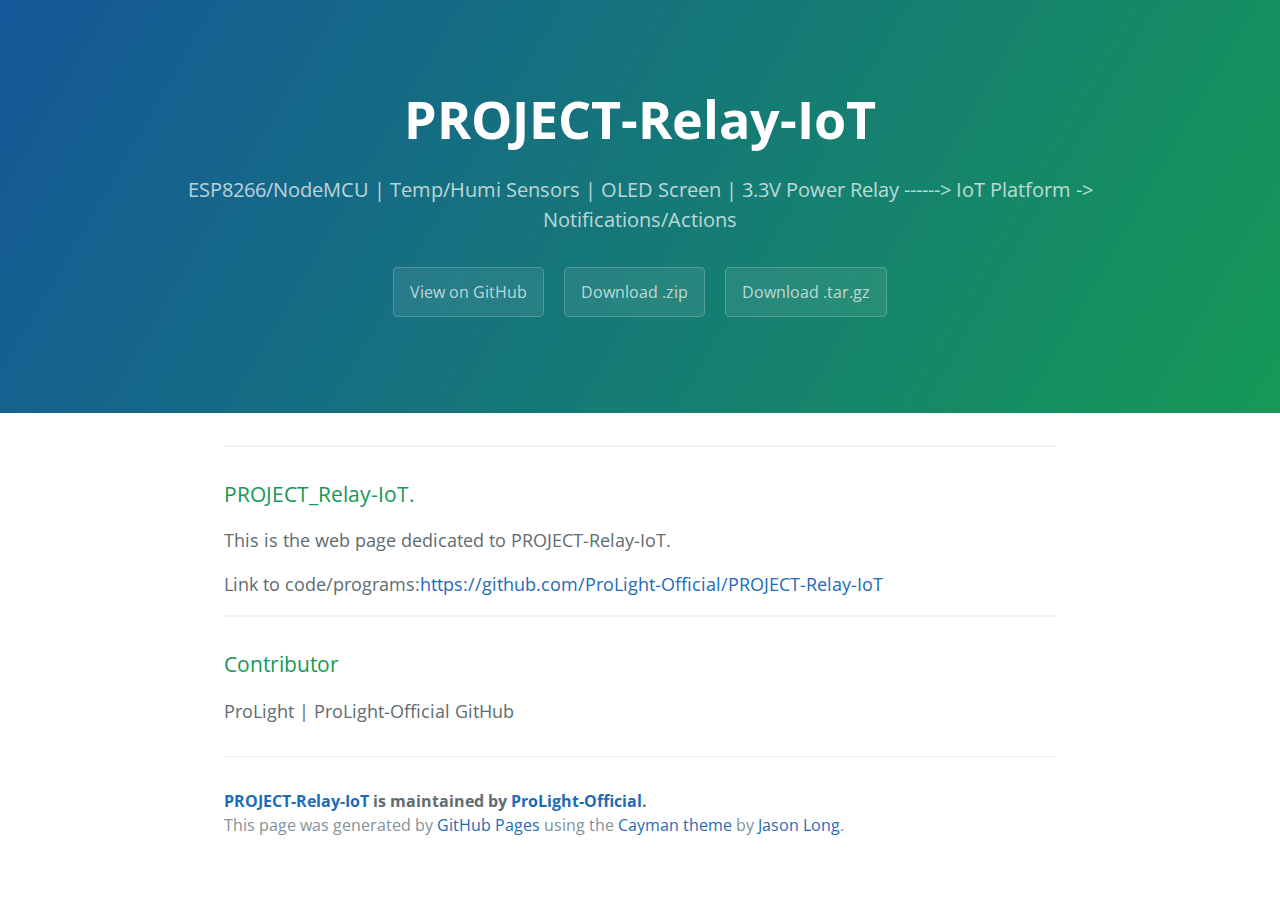
==== index.html @ 40a899c3 "Create gh-pages branch via GitHub" ====
<!DOCTYPE html>
<html lang="en-us">
  <head>
    <meta charset="UTF-8">
    <title>PROJECT-Relay-IoT by ProLight-Official</title>
    <meta name="viewport" content="width=device-width, initial-scale=1">
    <link rel="stylesheet" type="text/css" href="stylesheets/normalize.css" media="screen">
    <link href='https://fonts.googleapis.com/css?family=Open+Sans:400,700' rel='stylesheet' type='text/css'>
    <link rel="stylesheet" type="text/css" href="stylesheets/stylesheet.css" media="screen">
    <link rel="stylesheet" type="text/css" href="stylesheets/github-light.css" media="screen">
  </head>
  <body>
    <section class="page-header">
      <h1 class="project-name">PROJECT-Relay-IoT</h1>
      <h2 class="project-tagline">ESP8266/NodeMCU | Temp/Humi Sensors | OLED Screen | 3.3V Power Relay ------&gt; IoT Platform -&gt; Notifications/Actions</h2>
      <a href="https://github.com/ProLight-Official/PROJECT-Relay-IoT" class="btn">View on GitHub</a>
      <a href="https://github.com/ProLight-Official/PROJECT-Relay-IoT/zipball/master" class="btn">Download .zip</a>
      <a href="https://github.com/ProLight-Official/PROJECT-Relay-IoT/tarball/master" class="btn">Download .tar.gz</a>
    </section>

    <section class="main-content">
      <hr>

<h3>
<a id="project_relay-iot" class="anchor" href="#project_relay-iot" aria-hidden="true"><span aria-hidden="true" class="octicon octicon-link"></span></a>PROJECT_Relay-IoT.</h3>

<p>This is the web page dedicated to PROJECT-Relay-IoT. </p>

<p>Link to code/programs:<a href="https://github.com/ProLight-Official/PROJECT-Relay-IoT">https://github.com/ProLight-Official/PROJECT-Relay-IoT</a></p>

<hr>

<h3>
<a id="contributor" class="anchor" href="#contributor" aria-hidden="true"><span aria-hidden="true" class="octicon octicon-link"></span></a>Contributor</h3>

<p>ProLight | ProLight-Official 
GitHub</p>

      <footer class="site-footer">
        <span class="site-footer-owner"><a href="https://github.com/ProLight-Official/PROJECT-Relay-IoT">PROJECT-Relay-IoT</a> is maintained by <a href="https://github.com/ProLight-Official">ProLight-Official</a>.</span>

        <span class="site-footer-credits">This page was generated by <a href="https://pages.github.com">GitHub Pages</a> using the <a href="https://github.com/jasonlong/cayman-theme">Cayman theme</a> by <a href="https://twitter.com/jasonlong">Jason Long</a>.</span>
      </footer>

    </section>

  
  </body>
</html>
---- stylesheets/stylesheet.css ----
* {
  box-sizing: border-box; }

body {
  padding: 0;
  margin: 0;
  font-family: "Open Sans", "Helvetica Neue", Helvetica, Arial, sans-serif;
  font-size: 16px;
  line-height: 1.5;
  color: #606c71; }

a {
  color: #1e6bb8;
  text-decoration: none; }
  a:hover {
    text-decoration: underline; }

.btn {
  display: inline-block;
  margin-bottom: 1rem;
  color: rgba(255, 255, 255, 0.7);
  background-color: rgba(255, 255, 255, 0.08);
  border-color: rgba(255, 255, 255, 0.2);
  border-style: solid;
  border-width: 1px;
  border-radius: 0.3rem;
  transition: color 0.2s, background-color 0.2s, border-color 0.2s; }
  .btn + .btn {
    margin-left: 1rem; }

.btn:hover {
  color: rgba(255, 255, 255, 0.8);
  text-decoration: none;
  background-color: rgba(255, 255, 255, 0.2);
  border-color: rgba(255, 255, 255, 0.3); }

@media screen and (min-width: 64em) {
  .btn {
    padding: 0.75rem 1rem; } }

@media screen and (min-width: 42em) and (max-width: 64em) {
  .btn {
    padding: 0.6rem 0.9rem;
    font-size: 0.9rem; } }

@media screen and (max-width: 42em) {
  .btn {
    display: block;
    width: 100%;
    padding: 0.75rem;
    font-size: 0.9rem; }
    .btn + .btn {
      margin-top: 1rem;
      margin-left: 0; } }

.page-header {
  color: #fff;
  text-align: center;
  background-color: #159957;
  background-image: linear-gradient(120deg, #155799, #159957); }

@media screen and (min-width: 64em) {
  .page-header {
    padding: 5rem 6rem; } }

@media screen and (min-width: 42em) and (max-width: 64em) {
  .page-header {
    padding: 3rem 4rem; } }

@media screen and (max-width: 42em) {
  .page-header {
    padding: 2rem 1rem; } }

.project-name {
  margin-top: 0;
  margin-bottom: 0.1rem; }

@media screen and (min-width: 64em) {
  .project-name {
    font-size: 3.25rem; } }

@media screen and (min-width: 42em) and (max-width: 64em) {
  .project-name {
    font-size: 2.25rem; } }

@media screen and (max-width: 42em) {
  .project-name {
    font-size: 1.75rem; } }

.project-tagline {
  margin-bottom: 2rem;
  font-weight: normal;
  opacity: 0.7; }

@media screen and (min-width: 64em) {
  .project-tagline {
    font-size: 1.25rem; } }

@media screen and (min-width: 42em) and (max-width: 64em) {
  .project-tagline {
    font-size: 1.15rem; } }

@media screen and (max-width: 42em) {
  .project-tagline {
    font-size: 1rem; } }

.main-content :first-child {
  margin-top: 0; }
.main-content img {
  max-width: 100%; }
.main-content h1, .main-content h2, .main-content h3, .main-content h4, .main-content h5, .main-content h6 {
  margin-top: 2rem;
  margin-bottom: 1rem;
  font-weight: normal;
  color: #159957; }
.main-content p {
  margin-bottom: 1em; }
.main-content code {
  padding: 2px 4px;
  font-family: Consolas, "Liberation Mono", Menlo, Courier, monospace;
  font-size: 0.9rem;
  color: #383e41;
  background-color: #f3f6fa;
  border-radius: 0.3rem; }
.main-content pre {
  padding: 0.8rem;
  margin-top: 0;
  margin-bottom: 1rem;
  font: 1rem Consolas, "Liberation Mono", Menlo, Courier, monospace;
  color: #567482;
  word-wrap: normal;
  background-color: #f3f6fa;
  border: solid 1px #dce6f0;
  border-radius: 0.3rem; }
  .main-content pre > code {
    padding: 0;
    margin: 0;
    font-size: 0.9rem;
    color: #567482;
    word-break: normal;
    white-space: pre;
    background: transparent;
    border: 0; }
.main-content .highlight {
  margin-bottom: 1rem; }
  .main-content .highlight pre {
    margin-bottom: 0;
    word-break: normal; }
.main-content .highlight pre, .main-content pre {
  padding: 0.8rem;
  overflow: auto;
  font-size: 0.9rem;
  line-height: 1.45;
  border-radius: 0.3rem; }
.main-content pre code, .main-content pre tt {
  display: inline;
  max-width: initial;
  padding: 0;
  margin: 0;
  overflow: initial;
  line-height: inherit;
  word-wrap: normal;
  background-color: transparent;
  border: 0; }
  .main-content pre code:before, .main-content pre code:after, .main-content pre tt:before, .main-content pre tt:after {
    content: normal; }
.main-content ul, .main-content ol {
  margin-top: 0; }
.main-content blockquote {
  padding: 0 1rem;
  margin-left: 0;
  color: #819198;
  border-left: 0.3rem solid #dce6f0; }
  .main-content blockquote > :first-child {
    margin-top: 0; }
  .main-content blockquote > :last-child {
    margin-bottom: 0; }
.main-content table {
  display: block;
  width: 100%;
  overflow: auto;
  word-break: normal;
  word-break: keep-all; }
  .main-content table th {
    font-weight: bold; }
  .main-content table th, .main-content table td {
    padding: 0.5rem 1rem;
    border: 1px solid #e9ebec; }
.main-content dl {
  padding: 0; }
  .main-content dl dt {
    padding: 0;
    margin-top: 1rem;
    font-size: 1rem;
    font-weight: bold; }
  .main-content dl dd {
    padding: 0;
    margin-bottom: 1rem; }
.main-content hr {
  height: 2px;
  padding: 0;
  margin: 1rem 0;
  background-color: #eff0f1;
  border: 0; }

@media screen and (min-width: 64em) {
  .main-content {
    max-width: 64rem;
    padding: 2rem 6rem;
    margin: 0 auto;
    font-size: 1.1rem; } }

@media screen and (min-width: 42em) and (max-width: 64em) {
  .main-content {
    padding: 2rem 4rem;
    font-size: 1.1rem; } }

@media screen and (max-width: 42em) {
  .main-content {
    padding: 2rem 1rem;
    font-size: 1rem; } }

.site-footer {
  padding-top: 2rem;
  margin-top: 2rem;
  border-top: solid 1px #eff0f1; }

.site-footer-owner {
  display: block;
  font-weight: bold; }

.site-footer-credits {
  color: #819198; }

@media screen and (min-width: 64em) {
  .site-footer {
    font-size: 1rem; } }

@media screen and (min-width: 42em) and (max-width: 64em) {
  .site-footer {
    font-size: 1rem; } }

@media screen and (max-width: 42em) {
  .site-footer {
    font-size: 0.9rem; } }
---- stylesheets/github-light.css ----
/*
The MIT License (MIT)

Copyright (c) 2016 GitHub, Inc.

Permission is hereby granted, free of charge, to any person obtaining a copy
of this software and associated documentation files (the "Software"), to deal
in the Software without restriction, including without limitation the rights
to use, copy, modify, merge, publish, distribute, sublicense, and/or sell
copies of the Software, and to permit persons to whom the Software is
furnished to do so, subject to the following conditions:

The above copyright notice and this permission notice shall be included in all
copies or substantial portions of the Software.

THE SOFTWARE IS PROVIDED "AS IS", WITHOUT WARRANTY OF ANY KIND, EXPRESS OR
IMPLIED, INCLUDING BUT NOT LIMITED TO THE WARRANTIES OF MERCHANTABILITY,
FITNESS FOR A PARTICULAR PURPOSE AND NONINFRINGEMENT. IN NO EVENT SHALL THE
AUTHORS OR COPYRIGHT HOLDERS BE LIABLE FOR ANY CLAIM, DAMAGES OR OTHER
LIABILITY, WHETHER IN AN ACTION OF CONTRACT, TORT OR OTHERWISE, ARISING FROM,
OUT OF OR IN CONNECTION WITH THE SOFTWARE OR THE USE OR OTHER DEALINGS IN THE
SOFTWARE.

*/

.pl-c /* comment */ {
  color: #969896;
}

.pl-c1 /* constant, variable.other.constant, support, meta.property-name, support.constant, support.variable, meta.module-reference, markup.raw, meta.diff.header */,
.pl-s .pl-v /* string variable */ {
  color: #0086b3;
}

.pl-e /* entity */,
.pl-en /* entity.name */ {
  color: #795da3;
}

.pl-smi /* variable.parameter.function, storage.modifier.package, storage.modifier.import, storage.type.java, variable.other */,
.pl-s .pl-s1 /* string source */ {
  color: #333;
}

.pl-ent /* entity.name.tag */ {
  color: #63a35c;
}

.pl-k /* keyword, storage, storage.type */ {
  color: #a71d5d;
}

.pl-s /* string */,
.pl-pds /* punctuation.definition.string, string.regexp.character-class */,
.pl-s .pl-pse .pl-s1 /* string punctuation.section.embedded source */,
.pl-sr /* string.regexp */,
.pl-sr .pl-cce /* string.regexp constant.character.escape */,
.pl-sr .pl-sre /* string.regexp source.ruby.embedded */,
.pl-sr .pl-sra /* string.regexp string.regexp.arbitrary-repitition */ {
  color: #183691;
}

.pl-v /* variable */ {
  color: #ed6a43;
}

.pl-id /* invalid.deprecated */ {
  color: #b52a1d;
}

.pl-ii /* invalid.illegal */ {
  color: #f8f8f8;
  background-color: #b52a1d;
}

.pl-sr .pl-cce /* string.regexp constant.character.escape */ {
  font-weight: bold;
  color: #63a35c;
}

.pl-ml /* markup.list */ {
  color: #693a17;
}

.pl-mh /* markup.heading */,
.pl-mh .pl-en /* markup.heading entity.name */,
.pl-ms /* meta.separator */ {
  font-weight: bold;
  color: #1d3e81;
}

.pl-mq /* markup.quote */ {
  color: #008080;
}

.pl-mi /* markup.italic */ {
  font-style: italic;
  color: #333;
}

.pl-mb /* markup.bold */ {
  font-weight: bold;
  color: #333;
}

.pl-md /* markup.deleted, meta.diff.header.from-file */ {
  color: #bd2c00;
  background-color: #ffecec;
}

.pl-mi1 /* markup.inserted, meta.diff.header.to-file */ {
  color: #55a532;
  background-color: #eaffea;
}

.pl-mdr /* meta.diff.range */ {
  font-weight: bold;
  color: #795da3;
}

.pl-mo /* meta.output */ {
  color: #1d3e81;
}
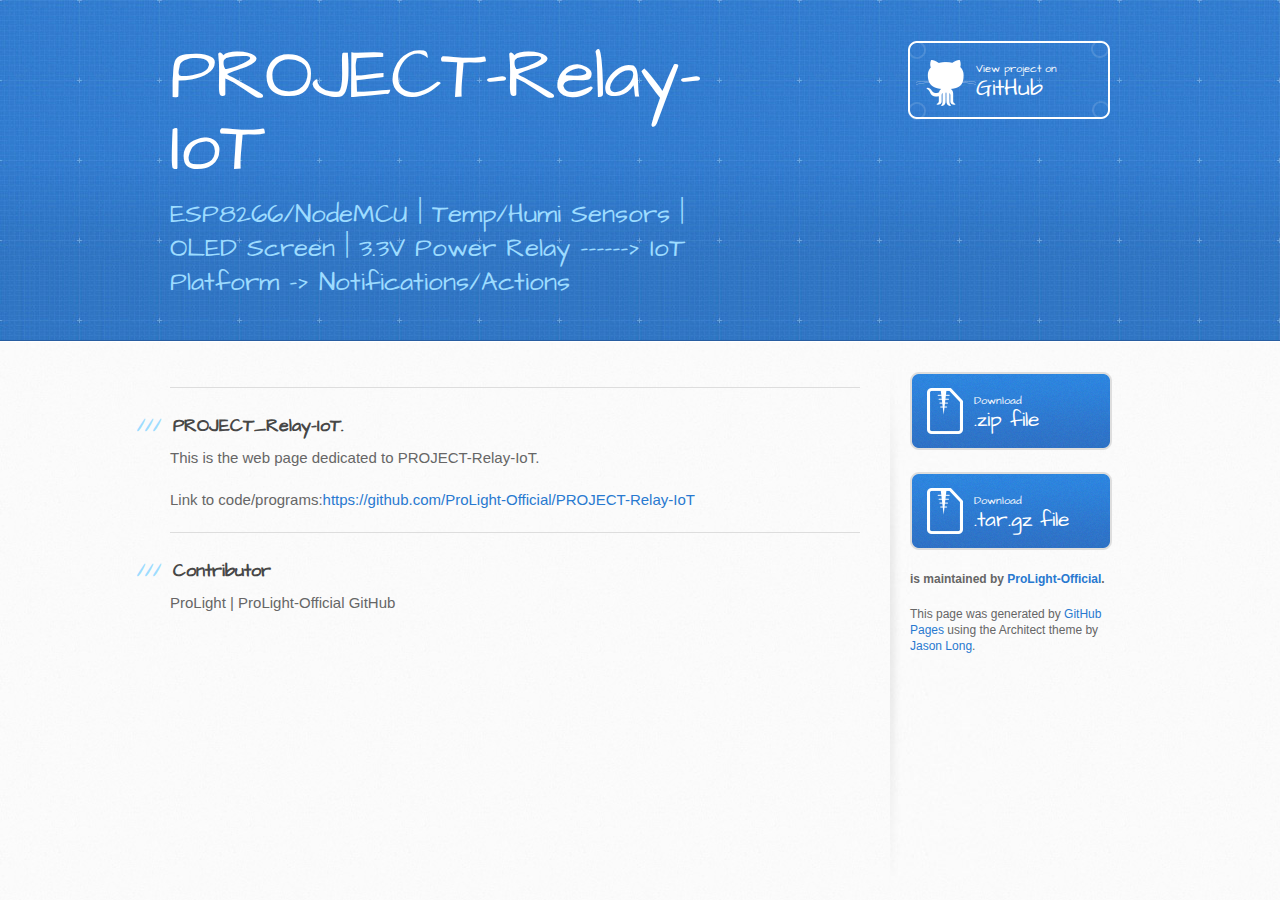
==== commit 52b63cf4: "Create gh-pages branch via GitHub" ====
--- a/index.html
+++ b/index.html
@@ -1,25 +1,34 @@
 <!DOCTYPE html>
-<html lang="en-us">
+<html>
   <head>
-    <meta charset="UTF-8">
-    <title>PROJECT-Relay-IoT by ProLight-Official</title>
-    <meta name="viewport" content="width=device-width, initial-scale=1">
-    <link rel="stylesheet" type="text/css" href="stylesheets/normalize.css" media="screen">
-    <link href='https://fonts.googleapis.com/css?family=Open+Sans:400,700' rel='stylesheet' type='text/css'>
+    <meta charset='utf-8'>
+    <meta http-equiv="X-UA-Compatible" content="chrome=1">
+    <meta name="viewport" content="width=device-width, initial-scale=1, maximum-scale=1">
+    <link href='https://fonts.googleapis.com/css?family=Architects+Daughter' rel='stylesheet' type='text/css'>
     <link rel="stylesheet" type="text/css" href="stylesheets/stylesheet.css" media="screen">
     <link rel="stylesheet" type="text/css" href="stylesheets/github-light.css" media="screen">
+    <link rel="stylesheet" type="text/css" href="stylesheets/print.css" media="print">
+
+    <!--[if lt IE 9]>
+    <script src="//html5shiv.googlecode.com/svn/trunk/html5.js"></script>
+    <![endif]-->
+
+    <title>PROJECT-Relay-IoT by ProLight-Official</title>
   </head>
+
   <body>
-    <section class="page-header">
-      <h1 class="project-name">PROJECT-Relay-IoT</h1>
-      <h2 class="project-tagline">ESP8266/NodeMCU | Temp/Humi Sensors | OLED Screen | 3.3V Power Relay ------&gt; IoT Platform -&gt; Notifications/Actions</h2>
-      <a href="https://github.com/ProLight-Official/PROJECT-Relay-IoT" class="btn">View on GitHub</a>
-      <a href="https://github.com/ProLight-Official/PROJECT-Relay-IoT/zipball/master" class="btn">Download .zip</a>
-      <a href="https://github.com/ProLight-Official/PROJECT-Relay-IoT/tarball/master" class="btn">Download .tar.gz</a>
-    </section>
+    <header>
+      <div class="inner">
+        <h1>PROJECT-Relay-IoT</h1>
+        <h2>ESP8266/NodeMCU | Temp/Humi Sensors | OLED Screen | 3.3V Power Relay ------&gt; IoT Platform -&gt; Notifications/Actions</h2>
+        <a href="https://github.com/ProLight-Official/PROJECT-Relay-IoT" class="button"><small>View project on</small> GitHub</a>
+      </div>
+    </header>
 
-    <section class="main-content">
-      <hr>
+    <div id="content-wrapper">
+      <div class="inner clearfix">
+        <section id="main-content">
+          <hr>
 
 <h3>
 <a id="project_relay-iot" class="anchor" href="#project_relay-iot" aria-hidden="true"><span aria-hidden="true" class="octicon octicon-link"></span></a>PROJECT_Relay-IoT.</h3>
@@ -35,14 +44,24 @@
 
 <p>ProLight | ProLight-Official 
 GitHub</p>
+        </section>
 
-      <footer class="site-footer">
-        <span class="site-footer-owner"><a href="https://github.com/ProLight-Official/PROJECT-Relay-IoT">PROJECT-Relay-IoT</a> is maintained by <a href="https://github.com/ProLight-Official">ProLight-Official</a>.</span>
+        <aside id="sidebar">
+          <a href="https://github.com/ProLight-Official/PROJECT-Relay-IoT/zipball/master" class="button">
+            <small>Download</small>
+            .zip file
+          </a>
+          <a href="https://github.com/ProLight-Official/PROJECT-Relay-IoT/tarball/master" class="button">
+            <small>Download</small>
+            .tar.gz file
+          </a>
 
-        <span class="site-footer-credits">This page was generated by <a href="https://pages.github.com">GitHub Pages</a> using the <a href="https://github.com/jasonlong/cayman-theme">Cayman theme</a> by <a href="https://twitter.com/jasonlong">Jason Long</a>.</span>
-      </footer>
+          <p class="repo-owner"><a href="https://github.com/ProLight-Official/PROJECT-Relay-IoT"></a> is maintained by <a href="https://github.com/ProLight-Official">ProLight-Official</a>.</p>
 
-    </section>
+          <p>This page was generated by <a href="https://pages.github.com">GitHub Pages</a> using the Architect theme by <a href="https://twitter.com/jasonlong">Jason Long</a>.</p>
+        </aside>
+      </div>
+    </div>
 
   
   </body>
--- a/stylesheets/stylesheet.css
+++ b/stylesheets/stylesheet.css
@@ -1,245 +1,881 @@
-* {
-  box-sizing: border-box; }
+/*! normalize.css v3.0.2 | MIT License | git.io/normalize */
+
+/**
+ * 1. Set default font family to sans-serif.
+ * 2. Prevent iOS text size adjust after orientation change, without disabling
+ *    user zoom.
+ */
+
+html {
+  font-family: sans-serif; /* 1 */
+  -webkit-text-size-adjust: 100%; /* 2 */
+  -ms-text-size-adjust: 100%; /* 2 */
+}
+
+/**
+ * Remove default margin.
+ */
 
 body {
+  margin: 0;
+}
+
+/* HTML5 display definitions
+   ========================================================================== */
+
+/**
+ * Correct `block` display not defined for any HTML5 element in IE 8/9.
+ * Correct `block` display not defined for `details` or `summary` in IE 10/11
+ * and Firefox.
+ * Correct `block` display not defined for `main` in IE 11.
+ */
+
+article,
+aside,
+details,
+figcaption,
+figure,
+footer,
+header,
+hgroup,
+main,
+menu,
+nav,
+section,
+summary {
+  display: block;
+}
+
+/**
+ * 1. Correct `inline-block` display not defined in IE 8/9.
+ * 2. Normalize vertical alignment of `progress` in Chrome, Firefox, and Opera.
+ */
+
+audio,
+canvas,
+progress,
+video {
+  display: inline-block; /* 1 */
+  vertical-align: baseline; /* 2 */
+}
+
+/**
+ * Prevent modern browsers from displaying `audio` without controls.
+ * Remove excess height in iOS 5 devices.
+ */
+
+audio:not([controls]) {
+  display: none;
+  height: 0;
+}
+
+/**
+ * Address `[hidden]` styling not present in IE 8/9/10.
+ * Hide the `template` element in IE 8/9/11, Safari, and Firefox < 22.
+ */
+
+[hidden],
+template {
+  display: none;
+}
+
+/* Links
+   ========================================================================== */
+
+/**
+ * Remove the gray background color from active links in IE 10.
+ */
+
+a {
+  background-color: transparent;
+}
+
+/**
+ * Improve readability when focused and also mouse hovered in all browsers.
+ */
+
+a:active,
+a:hover {
+  outline: 0;
+}
+
+/* Text-level semantics
+   ========================================================================== */
+
+/**
+ * Address styling not present in IE 8/9/10/11, Safari, and Chrome.
+ */
+
+abbr[title] {
+  border-bottom: 1px dotted;
+}
+
+/**
+ * Address style set to `bolder` in Firefox 4+, Safari, and Chrome.
+ */
+
+b,
+strong {
+  font-weight: bold;
+}
+
+/**
+ * Address styling not present in Safari and Chrome.
+ */
+
+dfn {
+  font-style: italic;
+}
+
+/**
+ * Address variable `h1` font-size and margin within `section` and `article`
+ * contexts in Firefox 4+, Safari, and Chrome.
+ */
+
+h1 {
+  margin: 0.67em 0;
+  font-size: 2em;
+}
+
+/**
+ * Address styling not present in IE 8/9.
+ */
+
+mark {
+  color: #000;
+  background: #ff0;
+}
+
+/**
+ * Address inconsistent and variable font size in all browsers.
+ */
+
+small {
+  font-size: 80%;
+}
+
+/**
+ * Prevent `sub` and `sup` affecting `line-height` in all browsers.
+ */
+
+sub,
+sup {
+  position: relative;
+  font-size: 75%;
+  line-height: 0;
+  vertical-align: baseline;
+}
+
+sup {
+  top: -0.5em;
+}
+
+sub {
+  bottom: -0.25em;
+}
+
+/* Embedded content
+   ========================================================================== */
+
+/**
+ * Remove border when inside `a` element in IE 8/9/10.
+ */
+
+img {
+  border: 0;
+}
+
+/**
+ * Correct overflow not hidden in IE 9/10/11.
+ */
+
+svg:not(:root) {
+  overflow: hidden;
+}
+
+/* Grouping content
+   ========================================================================== */
+
+/**
+ * Address margin not present in IE 8/9 and Safari.
+ */
+
+figure {
+  margin: 1em 40px;
+}
+
+/**
+ * Address differences between Firefox and other browsers.
+ */
+
+hr {
+  height: 0;
+  -moz-box-sizing: content-box;
+  box-sizing: content-box;
+}
+
+/**
+ * Contain overflow in all browsers.
+ */
+
+pre {
+  overflow: auto;
+}
+
+/**
+ * Address odd `em`-unit font size rendering in all browsers.
+ */
+
+code,
+kbd,
+pre,
+samp {
+  font-family: monospace, monospace;
+  font-size: 1em;
+}
+
+/* Forms
+   ========================================================================== */
+
+/**
+ * Known limitation: by default, Chrome and Safari on OS X allow very limited
+ * styling of `select`, unless a `border` property is set.
+ */
+
+/**
+ * 1. Correct color not being inherited.
+ *    Known issue: affects color of disabled elements.
+ * 2. Correct font properties not being inherited.
+ * 3. Address margins set differently in Firefox 4+, Safari, and Chrome.
+ */
+
+button,
+input,
+optgroup,
+select,
+textarea {
+  margin: 0; /* 3 */
+  font: inherit; /* 2 */
+  color: inherit; /* 1 */
+}
+
+/**
+ * Address `overflow` set to `hidden` in IE 8/9/10/11.
+ */
+
+button {
+  overflow: visible;
+}
+
+/**
+ * Address inconsistent `text-transform` inheritance for `button` and `select`.
+ * All other form control elements do not inherit `text-transform` values.
+ * Correct `button` style inheritance in Firefox, IE 8/9/10/11, and Opera.
+ * Correct `select` style inheritance in Firefox.
+ */
+
+button,
+select {
+  text-transform: none;
+}
+
+/**
+ * 1. Avoid the WebKit bug in Android 4.0.* where (2) destroys native `audio`
+ *    and `video` controls.
+ * 2. Correct inability to style clickable `input` types in iOS.
+ * 3. Improve usability and consistency of cursor style between image-type
+ *    `input` and others.
+ */
+
+button,
+html input[type="button"], /* 1 */
+input[type="reset"],
+input[type="submit"] {
+  -webkit-appearance: button; /* 2 */
+  cursor: pointer; /* 3 */
+}
+
+/**
+ * Re-set default cursor for disabled elements.
+ */
+
+button[disabled],
+html input[disabled] {
+  cursor: default;
+}
+
+/**
+ * Remove inner padding and border in Firefox 4+.
+ */
+
+button::-moz-focus-inner,
+input::-moz-focus-inner {
   padding: 0;
-  margin: 0;
-  font-family: "Open Sans", "Helvetica Neue", Helvetica, Arial, sans-serif;
-  font-size: 16px;
+  border: 0;
+}
+
+/**
+ * Address Firefox 4+ setting `line-height` on `input` using `!important` in
+ * the UA stylesheet.
+ */
+
+input {
+  line-height: normal;
+}
+
+/**
+ * It's recommended that you don't attempt to style these elements.
+ * Firefox's implementation doesn't respect box-sizing, padding, or width.
+ *
+ * 1. Address box sizing set to `content-box` in IE 8/9/10.
+ * 2. Remove excess padding in IE 8/9/10.
+ */
+
+input[type="checkbox"],
+input[type="radio"] {
+  box-sizing: border-box; /* 1 */
+  padding: 0; /* 2 */
+}
+
+/**
+ * Fix the cursor style for Chrome's increment/decrement buttons. For certain
+ * `font-size` values of the `input`, it causes the cursor style of the
+ * decrement button to change from `default` to `text`.
+ */
+
+input[type="number"]::-webkit-inner-spin-button,
+input[type="number"]::-webkit-outer-spin-button {
+  height: auto;
+}
+
+/**
+ * 1. Address `appearance` set to `searchfield` in Safari and Chrome.
+ * 2. Address `box-sizing` set to `border-box` in Safari and Chrome
+ *    (include `-moz` to future-proof).
+ */
+
+input[type="search"] {
+  -webkit-box-sizing: content-box; /* 2 */
+  -moz-box-sizing: content-box;
+  box-sizing: content-box;
+  -webkit-appearance: textfield; /* 1 */
+}
+
+/**
+ * Remove inner padding and search cancel button in Safari and Chrome on OS X.
+ * Safari (but not Chrome) clips the cancel button when the search input has
+ * padding (and `textfield` appearance).
+ */
+
+input[type="search"]::-webkit-search-cancel-button,
+input[type="search"]::-webkit-search-decoration {
+  -webkit-appearance: none;
+}
+
+/**
+ * Define consistent border, margin, and padding.
+ */
+
+fieldset {
+  padding: 0.35em 0.625em 0.75em;
+  margin: 0 2px;
+  border: 1px solid #c0c0c0;
+}
+
+/**
+ * 1. Correct `color` not being inherited in IE 8/9/10/11.
+ * 2. Remove padding so people aren't caught out if they zero out fieldsets.
+ */
+
+legend {
+  padding: 0; /* 2 */
+  border: 0; /* 1 */
+}
+
+/**
+ * Remove default vertical scrollbar in IE 8/9/10/11.
+ */
+
+textarea {
+  overflow: auto;
+}
+
+/**
+ * Don't inherit the `font-weight` (applied by a rule above).
+ * NOTE: the default cannot safely be changed in Chrome and Safari on OS X.
+ */
+
+optgroup {
+  font-weight: bold;
+}
+
+/* Tables
+   ========================================================================== */
+
+/**
+ * Remove most spacing between table cells.
+ */
+
+table {
+  border-spacing: 0;
+  border-collapse: collapse;
+}
+
+td,
+th {
+  padding: 0;
+}
+
+/* LAYOUT STYLES */
+body {
+  font-family: 'Helvetica Neue', Helvetica, Arial, serif;
+  font-size: 15px;
+  font-weight: 400;
   line-height: 1.5;
-  color: #606c71; }
+  color: #666;
+  background: #fafafa url(../images/body-bg.jpg) 0 0 repeat;
+}
+
+p {
+  margin-top: 0;
+}
 
 a {
-  color: #1e6bb8;
-  text-decoration: none; }
-  a:hover {
-    text-decoration: underline; }
-
-.btn {
-  display: inline-block;
-  margin-bottom: 1rem;
-  color: rgba(255, 255, 255, 0.7);
-  background-color: rgba(255, 255, 255, 0.08);
-  border-color: rgba(255, 255, 255, 0.2);
-  border-style: solid;
-  border-width: 1px;
-  border-radius: 0.3rem;
-  transition: color 0.2s, background-color 0.2s, border-color 0.2s; }
-  .btn + .btn {
-    margin-left: 1rem; }
-
-.btn:hover {
-  color: rgba(255, 255, 255, 0.8);
+  color: #2879d0;
+}
+a:hover {
+  color: #2268b2;
+}
+
+header {
+  padding-top: 40px;
+  padding-bottom: 40px;
+  font-family: 'Architects Daughter', 'Helvetica Neue', Helvetica, Arial, serif;
+  background: #2e7bcf url(../images/header-bg.jpg) 0 0 repeat-x;
+  border-bottom: solid 1px #275da1;
+}
+
+header h1 {
+  width: 540px;
+  margin-top: 0;
+  margin-bottom: 0.2em;
+  font-size: 72px;
+  font-weight: normal;
+  line-height: 1;
+  color: #fff;
+  letter-spacing: -1px;
+}
+
+header h2 {
+  width: 540px;
+  margin-top: 0;
+  margin-bottom: 0;
+  font-size: 26px;
+  font-weight: normal;
+  line-height: 1.3;
+  color: #9ddcff;
+  letter-spacing: 0;
+}
+
+.inner {
+  position: relative;
+  width: 940px;
+  margin: 0 auto;
+}
+
+#content-wrapper {
+  padding-top: 30px;
+  border-top: solid 1px #fff;
+}
+
+#main-content {
+  float: left;
+  width: 690px;
+}
+
+#main-content img {
+  max-width: 100%;
+}
+
+aside#sidebar {
+  float: right;
+  width: 200px;
+  min-height: 504px;
+  padding-left: 20px;
+  font-size: 12px;
+  line-height: 1.3;
+  background: transparent url(../images/sidebar-bg.jpg) 0 0 no-repeat;
+}
+
+aside#sidebar p.repo-owner,
+aside#sidebar p.repo-owner a {
+  font-weight: bold;
+}
+
+#downloads {
+  margin-bottom: 40px;
+}
+
+a.button {
+  width: 134px;
+  height: 58px;
+  padding-top: 22px;
+  padding-left: 68px;
+  font-family: 'Architects Daughter', 'Helvetica Neue', Helvetica, Arial, serif;
+  font-size: 23px;
+  line-height: 1.2;
+  color: #fff;
+}
+a.button small {
+  display: block;
+  font-size: 11px;
+}
+header a.button {
+  position: absolute;
+  top: 0;
+  right: 0;
+  background: transparent url(../images/github-button.png) 0 0 no-repeat;
+}
+aside a.button {
+  display: block;
+  width: 138px;
+  padding-left: 64px;
+  margin-bottom: 20px;
+  font-size: 21px;
+  background: transparent url(../images/download-button.png) 0 0 no-repeat;
+}
+
+code, pre {
+  margin-bottom: 30px;
+  font-family: Monaco, "Bitstream Vera Sans Mono", "Lucida Console", Terminal, monospace;
+  font-size: 13px;
+  color: #222;
+}
+
+code {
+  padding: 0 3px;
+  background-color: #f2f8fc;
+  border: solid 1px #dbe7f3;
+}
+
+pre {
+  padding: 20px;
+  overflow: auto;
+  text-shadow: none;
+  background: #fff;
+  border: solid 1px #f2f2f2;
+}
+pre code {
+  padding: 0;
+  color: #2879d0;
+  background-color: #fff;
+  border: none;
+}
+
+ul, ol, dl {
+  margin-bottom: 20px;
+}
+
+
+/* COMMON STYLES */
+
+hr {
+  height: 0;
+  margin-top: 1em;
+  margin-bottom: 1em;
+  border: 0;
+  border-top: solid 1px #ddd;
+}
+
+table {
+  width: 100%;
+  border: 1px solid #ebebeb;
+}
+
+th {
+  font-weight: 500;
+}
+
+td {
+  font-weight: 300;
+  text-align: center;
+  border: 1px solid #ebebeb;
+}
+
+form {
+  padding: 20px;
+  background: #f2f2f2;
+
+}
+
+
+/* GENERAL ELEMENT TYPE STYLES */
+
+#main-content h1 {
+  margin-top: 0;
+  margin-bottom: 0;
+  font-family: 'Architects Daughter', 'Helvetica Neue', Helvetica, Arial, serif;
+  font-size: 2.8em;
+  font-weight: normal;
+  color: #474747;
+  text-indent: 6px;
+  letter-spacing: -1px;
+}
+
+#main-content h1:before {
+  padding-right: 0.3em;
+  margin-left: -0.9em;
+  color: #9ddcff;
+  content: "/";
+}
+
+#main-content h2 {
+  margin-bottom: 8px;
+  font-family: 'Architects Daughter', 'Helvetica Neue', Helvetica, Arial, serif;
+  font-size: 22px;
+  font-weight: bold;
+  color: #474747;
+  text-indent: 4px;
+}
+#main-content h2:before {
+  padding-right: 0.3em;
+  margin-left: -1.5em;
+  content: "//";
+  color: #9ddcff;
+}
+
+#main-content h3 {
+  margin-top: 24px;
+  margin-bottom: 8px;
+  font-family: 'Architects Daughter', 'Helvetica Neue', Helvetica, Arial, serif;
+  font-size: 18px;
+  font-weight: bold;
+  color: #474747;
+  text-indent: 3px;
+}
+
+#main-content h3:before {
+  padding-right: 0.3em;
+  margin-left: -2em;
+  content: "///";
+  color: #9ddcff;
+}
+
+#main-content h4 {
+  margin-bottom: 8px;
+  font-family: 'Architects Daughter', 'Helvetica Neue', Helvetica, Arial, serif;
+  font-size: 15px;
+  font-weight: bold;
+  color: #474747;
+  text-indent: 3px;
+}
+
+h4:before {
+  padding-right: 0.3em;
+  margin-left: -2.8em;
+  content: "////";
+  color: #9ddcff;
+}
+
+#main-content h5 {
+  margin-bottom: 8px;
+  font-family: 'Architects Daughter', 'Helvetica Neue', Helvetica, Arial, serif;
+  font-size: 14px;
+  color: #474747;
+  text-indent: 3px;
+}
+h5:before {
+  padding-right: 0.3em;
+  margin-left: -3.2em;
+  content: "/////";
+  color: #9ddcff;
+}
+
+#main-content h6 {
+  margin-bottom: 8px;
+  font-family: 'Architects Daughter', 'Helvetica Neue', Helvetica, Arial, serif;
+  font-size: .8em;
+  color: #474747;
+  text-indent: 3px;
+}
+h6:before {
+  padding-right: 0.3em;
+  margin-left: -3.7em;
+  content: "//////";
+  color: #9ddcff;
+}
+
+p {
+  margin-bottom: 20px;
+}
+
+a {
   text-decoration: none;
-  background-color: rgba(255, 255, 255, 0.2);
-  border-color: rgba(255, 255, 255, 0.3); }
-
-@media screen and (min-width: 64em) {
-  .btn {
-    padding: 0.75rem 1rem; } }
-
-@media screen and (min-width: 42em) and (max-width: 64em) {
-  .btn {
-    padding: 0.6rem 0.9rem;
-    font-size: 0.9rem; } }
-
-@media screen and (max-width: 42em) {
-  .btn {
-    display: block;
+}
+
+p a {
+  font-weight: 400;
+}
+
+blockquote {
+  padding: 0 0 0 30px;
+  margin-bottom: 20px;
+  font-size: 1.6em;
+  border-left: 10px solid #e9e9e9;
+}
+
+ul {
+  list-style-position: inside;
+  list-style: disc;
+  padding-left: 20px;
+}
+
+ol {
+  list-style-position: inside;
+  list-style: decimal;
+  padding-left: 3px;
+}
+
+dl dd {
+  font-style: italic;
+  font-weight: 100;
+}
+
+footer {
+  padding-top: 20px;
+  padding-bottom: 30px;
+  margin-top: 40px;
+  font-size: 13px;
+  color: #aaa;
+  background: transparent url('../images/hr.png') 0 0 no-repeat;
+}
+
+footer a {
+  color: #666;
+}
+footer a:hover {
+  color: #444;
+}
+
+/* MISC */
+.clearfix:after {
+  display: block;
+  height: 0;
+  clear: both;
+  visibility: hidden;
+  content: '.';
+}
+
+.clearfix {display: inline-block;}
+* html .clearfix {height: 1%;}
+.clearfix {display: block;}
+
+/* #Media Queries
+================================================== */
+
+/* Smaller than standard 960 (devices and browsers) */
+@media only screen and (max-width: 959px) { }
+
+/* Tablet Portrait size to standard 960 (devices and browsers) */
+@media only screen and (min-width: 768px) and (max-width: 959px) {
+  .inner {
+    width: 740px;
+  }
+  header h1, header h2 {
+    width: 340px;
+  }
+  header h1 {
+    font-size: 60px;
+  }
+  header h2 {
+    font-size: 30px;
+  }
+  #main-content {
+    width: 490px;
+  }
+  #main-content h1:before,
+  #main-content h2:before,
+  #main-content h3:before,
+  #main-content h4:before,
+  #main-content h5:before,
+  #main-content h6:before {
+    padding-right: 0;
+    margin-left: 0;
+    content: none;
+  }
+}
+
+/* All Mobile Sizes (devices and browser) */
+@media only screen and (max-width: 767px) {
+  .inner {
+    width: 93%;
+  }
+  header {
+    padding: 20px 0;
+  }
+  header .inner {
+    position: relative;
+  }
+  header h1, header h2 {
     width: 100%;
-    padding: 0.75rem;
-    font-size: 0.9rem; }
-    .btn + .btn {
-      margin-top: 1rem;
-      margin-left: 0; } }
-
-.page-header {
-  color: #fff;
-  text-align: center;
-  background-color: #159957;
-  background-image: linear-gradient(120deg, #155799, #159957); }
-
-@media screen and (min-width: 64em) {
-  .page-header {
-    padding: 5rem 6rem; } }
-
-@media screen and (min-width: 42em) and (max-width: 64em) {
-  .page-header {
-    padding: 3rem 4rem; } }
-
-@media screen and (max-width: 42em) {
-  .page-header {
-    padding: 2rem 1rem; } }
-
-.project-name {
-  margin-top: 0;
-  margin-bottom: 0.1rem; }
-
-@media screen and (min-width: 64em) {
-  .project-name {
-    font-size: 3.25rem; } }
-
-@media screen and (min-width: 42em) and (max-width: 64em) {
-  .project-name {
-    font-size: 2.25rem; } }
-
-@media screen and (max-width: 42em) {
-  .project-name {
-    font-size: 1.75rem; } }
-
-.project-tagline {
-  margin-bottom: 2rem;
-  font-weight: normal;
-  opacity: 0.7; }
-
-@media screen and (min-width: 64em) {
-  .project-tagline {
-    font-size: 1.25rem; } }
-
-@media screen and (min-width: 42em) and (max-width: 64em) {
-  .project-tagline {
-    font-size: 1.15rem; } }
-
-@media screen and (max-width: 42em) {
-  .project-tagline {
-    font-size: 1rem; } }
-
-.main-content :first-child {
-  margin-top: 0; }
-.main-content img {
-  max-width: 100%; }
-.main-content h1, .main-content h2, .main-content h3, .main-content h4, .main-content h5, .main-content h6 {
-  margin-top: 2rem;
-  margin-bottom: 1rem;
-  font-weight: normal;
-  color: #159957; }
-.main-content p {
-  margin-bottom: 1em; }
-.main-content code {
-  padding: 2px 4px;
-  font-family: Consolas, "Liberation Mono", Menlo, Courier, monospace;
-  font-size: 0.9rem;
-  color: #383e41;
-  background-color: #f3f6fa;
-  border-radius: 0.3rem; }
-.main-content pre {
-  padding: 0.8rem;
-  margin-top: 0;
-  margin-bottom: 1rem;
-  font: 1rem Consolas, "Liberation Mono", Menlo, Courier, monospace;
-  color: #567482;
-  word-wrap: normal;
-  background-color: #f3f6fa;
-  border: solid 1px #dce6f0;
-  border-radius: 0.3rem; }
-  .main-content pre > code {
-    padding: 0;
-    margin: 0;
-    font-size: 0.9rem;
-    color: #567482;
-    word-break: normal;
-    white-space: pre;
-    background: transparent;
-    border: 0; }
-.main-content .highlight {
-  margin-bottom: 1rem; }
-  .main-content .highlight pre {
-    margin-bottom: 0;
-    word-break: normal; }
-.main-content .highlight pre, .main-content pre {
-  padding: 0.8rem;
-  overflow: auto;
-  font-size: 0.9rem;
-  line-height: 1.45;
-  border-radius: 0.3rem; }
-.main-content pre code, .main-content pre tt {
-  display: inline;
-  max-width: initial;
-  padding: 0;
-  margin: 0;
-  overflow: initial;
-  line-height: inherit;
-  word-wrap: normal;
-  background-color: transparent;
-  border: 0; }
-  .main-content pre code:before, .main-content pre code:after, .main-content pre tt:before, .main-content pre tt:after {
-    content: normal; }
-.main-content ul, .main-content ol {
-  margin-top: 0; }
-.main-content blockquote {
-  padding: 0 1rem;
-  margin-left: 0;
-  color: #819198;
-  border-left: 0.3rem solid #dce6f0; }
-  .main-content blockquote > :first-child {
-    margin-top: 0; }
-  .main-content blockquote > :last-child {
-    margin-bottom: 0; }
-.main-content table {
-  display: block;
-  width: 100%;
-  overflow: auto;
-  word-break: normal;
-  word-break: keep-all; }
-  .main-content table th {
-    font-weight: bold; }
-  .main-content table th, .main-content table td {
-    padding: 0.5rem 1rem;
-    border: 1px solid #e9ebec; }
-.main-content dl {
-  padding: 0; }
-  .main-content dl dt {
-    padding: 0;
-    margin-top: 1rem;
-    font-size: 1rem;
-    font-weight: bold; }
-  .main-content dl dd {
-    padding: 0;
-    margin-bottom: 1rem; }
-.main-content hr {
-  height: 2px;
-  padding: 0;
-  margin: 1rem 0;
-  background-color: #eff0f1;
-  border: 0; }
-
-@media screen and (min-width: 64em) {
-  .main-content {
-    max-width: 64rem;
-    padding: 2rem 6rem;
-    margin: 0 auto;
-    font-size: 1.1rem; } }
-
-@media screen and (min-width: 42em) and (max-width: 64em) {
-  .main-content {
-    padding: 2rem 4rem;
-    font-size: 1.1rem; } }
-
-@media screen and (max-width: 42em) {
-  .main-content {
-    padding: 2rem 1rem;
-    font-size: 1rem; } }
-
-.site-footer {
-  padding-top: 2rem;
-  margin-top: 2rem;
-  border-top: solid 1px #eff0f1; }
-
-.site-footer-owner {
-  display: block;
-  font-weight: bold; }
-
-.site-footer-credits {
-  color: #819198; }
-
-@media screen and (min-width: 64em) {
-  .site-footer {
-    font-size: 1rem; } }
-
-@media screen and (min-width: 42em) and (max-width: 64em) {
-  .site-footer {
-    font-size: 1rem; } }
-
-@media screen and (max-width: 42em) {
-  .site-footer {
-    font-size: 0.9rem; } }
+  }
+  header h1 {
+    font-size: 48px;
+  }
+  header h2 {
+    font-size: 24px;
+  }
+  header a.button {
+    position: relative;
+    display: inline-block;
+    width: auto;
+    height: auto;
+    padding: 5px 10px;
+    margin-top: 15px;
+    font-size: 13px;
+    line-height: 1;
+    color: #2879d0;
+    text-align: center;
+    background-color: #9ddcff;
+    background-image: none;
+    border-radius: 5px;
+    -moz-border-radius: 5px;
+    -webkit-border-radius: 5px;
+  }
+  header a.button small {
+    display: inline;
+    font-size: 13px;
+  }
+  #main-content,
+  aside#sidebar {
+    float: none;
+    width: 100% ! important;
+  }
+  aside#sidebar {
+    min-height: 0;
+    padding: 20px 0;
+    margin-top: 20px;
+    background-image: none;
+    border-top: solid 1px #ddd;
+  }
+  aside#sidebar a.button {
+    display: none;
+  }
+  #main-content h1:before,
+  #main-content h2:before,
+  #main-content h3:before,
+  #main-content h4:before,
+  #main-content h5:before,
+  #main-content h6:before {
+    padding-right: 0;
+    margin-left: 0;
+    content: none;
+  }
+}
+
+/* Mobile Landscape Size to Tablet Portrait (devices and browsers) */
+@media only screen and (min-width: 480px) and (max-width: 767px) { }
+
+/* Mobile Portrait Size to Mobile Landscape Size (devices and browsers) */
+@media only screen and (max-width: 479px) { }
+
--- a/stylesheets/print.css
+++ b/stylesheets/print.css
@@ -0,0 +1,228 @@
+html, body, div, span, applet, object, iframe,
+h1, h2, h3, h4, h5, h6, p, blockquote, pre,
+a, abbr, acronym, address, big, cite, code,
+del, dfn, em, img, ins, kbd, q, s, samp,
+small, strike, strong, sub, sup, tt, var,
+b, u, i, center,
+dl, dt, dd, ol, ul, li,
+fieldset, form, label, legend,
+table, caption, tbody, tfoot, thead, tr, th, td,
+article, aside, canvas, details, embed,
+figure, figcaption, footer, header, hgroup,
+menu, nav, output, ruby, section, summary,
+time, mark, audio, video {
+  padding: 0;
+  margin: 0;
+  font: inherit;
+  font-size: 100%;
+  vertical-align: baseline;
+  border: 0;
+}
+/* HTML5 display-role reset for older browsers */
+article, aside, details, figcaption, figure,
+footer, header, hgroup, menu, nav, section {
+  display: block;
+}
+body {
+  line-height: 1;
+}
+ol, ul {
+  list-style: none;
+}
+blockquote, q {
+  quotes: none;
+}
+blockquote:before, blockquote:after,
+q:before, q:after {
+  content: '';
+  content: none;
+}
+table {
+  border-spacing: 0;
+  border-collapse: collapse;
+}
+body {
+  font-family: 'Helvetica Neue', Helvetica, Arial, serif;
+  font-size: 13px;
+  line-height: 1.5;
+  color: #000;
+}
+
+a {
+  font-weight: bold;
+  color: #d5000d;
+}
+
+header {
+  padding-top: 35px;
+  padding-bottom: 10px;
+}
+
+header h1 {
+  font-size: 48px;
+  font-weight: bold;
+  line-height: 1.2;
+  color: #303030;
+  letter-spacing: -1px;
+}
+
+header h2 {
+  font-size: 24px;
+  font-weight: normal;
+  line-height: 1.3;
+  color: #aaa;
+  letter-spacing: -1px;
+}
+#downloads {
+  display: none;
+}
+#main_content {
+  padding-top: 20px;
+}
+
+code, pre {
+  margin-bottom: 30px;
+  font-family: Monaco, "Bitstream Vera Sans Mono", "Lucida Console", Terminal;
+  font-size: 12px;
+  color: #222;
+}
+
+code {
+  padding: 0 3px;
+}
+
+pre {
+  padding: 20px;
+  overflow: auto;
+  border: solid 1px #ddd;
+}
+pre code {
+  padding: 0;
+}
+
+ul, ol, dl {
+  margin-bottom: 20px;
+}
+
+
+/* COMMON STYLES */
+
+table {
+  width: 100%;
+  border: 1px solid #ebebeb;
+}
+
+th {
+  font-weight: 500;
+}
+
+td {
+  font-weight: 300;
+  text-align: center;
+  border: 1px solid #ebebeb;
+}
+
+form {
+  padding: 20px;
+  background: #f2f2f2;
+
+}
+
+
+/* GENERAL ELEMENT TYPE STYLES */
+
+h1 {
+  font-size: 2.8em;
+}
+
+h2 {
+  margin-bottom: 8px;
+  font-size: 22px;
+  font-weight: bold;
+  color: #303030;
+}
+
+h3 {
+  margin-bottom: 8px;
+  font-size: 18px;
+  font-weight: bold;
+  color: #d5000d;
+}
+
+h4 {
+  font-size: 16px;
+  font-weight: bold;
+  color: #303030;
+}
+
+h5 {
+  font-size: 1em;
+  color: #303030;
+}
+
+h6 {
+  font-size: .8em;
+  color: #303030;
+}
+
+p {
+  margin-bottom: 20px;
+  font-weight: 300;
+}
+
+a {
+  text-decoration: none;
+}
+
+p a {
+  font-weight: 400;
+}
+
+blockquote {
+  padding: 0 0 0 30px;
+  margin-bottom: 20px;
+  font-size: 1.6em;
+  border-left: 10px solid #e9e9e9;
+}
+
+ul li {
+  padding-left: 20px;
+  list-style-position: inside;
+  list-style: disc;
+}
+
+ol li {
+  padding-left: 3px;
+  list-style-position: inside;
+  list-style: decimal;
+}
+
+dl dd {
+  font-style: italic;
+  font-weight: 100;
+}
+
+footer {
+  padding-top: 20px;
+  padding-bottom: 30px;
+  margin-top: 40px;
+  font-size: 13px;
+  color: #aaa;
+}
+
+footer a {
+  color: #666;
+}
+
+/* MISC */
+.clearfix:after {
+  display: block;
+  height: 0;
+  clear: both;
+  visibility: hidden;
+  content: '.';
+}
+
+.clearfix {display: inline-block;}
+* html .clearfix {height: 1%;}
+.clearfix {display: block;}
